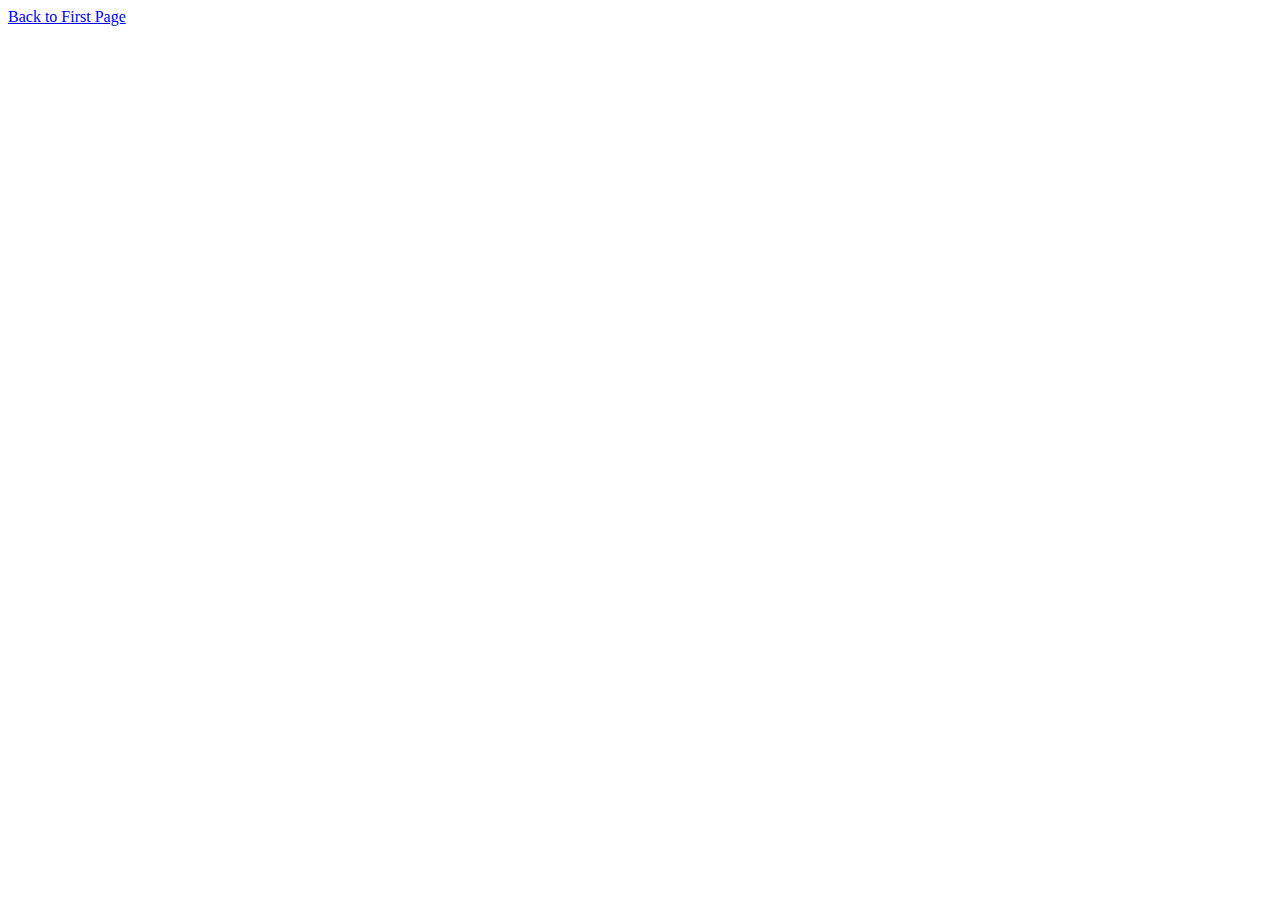
==== second.html @ 8e1edd81 "learn about html" ====
<!DOCTYPE html>
<html lang="en">
<head>
    <meta charset="UTF-8">
    <meta name="viewport" content="width=device-width, initial-scale=1.0">
    <title>Second Page</title>
</head>

<body>

    <a href="index.html">Back to First Page </a>
    
</body>
</html>
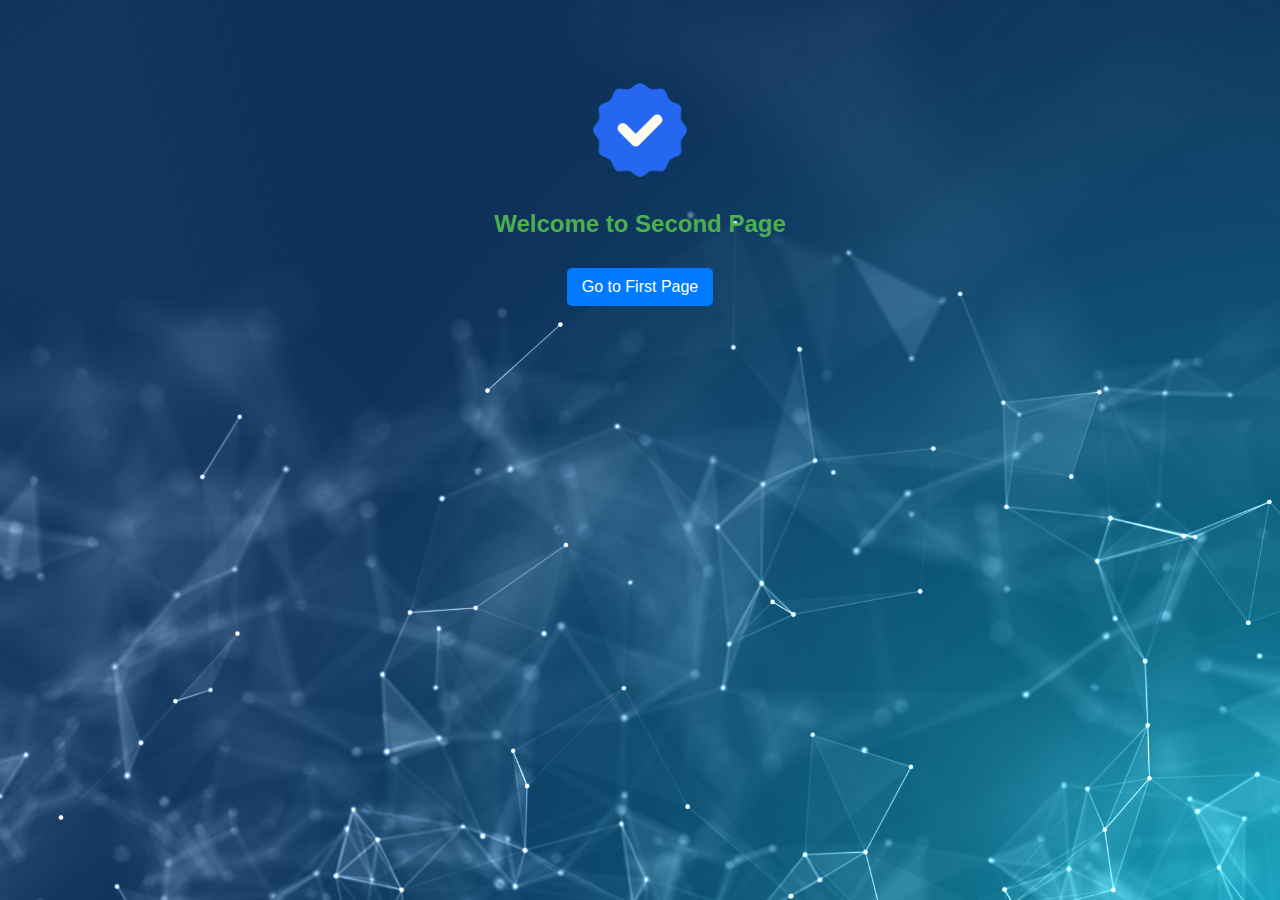
==== commit bee8a891: "update" ====
--- a/second.html
+++ b/second.html
@@ -5,10 +5,65 @@
     <meta name="viewport" content="width=device-width, initial-scale=1.0">
     <title>Second Page</title>
 </head>
+<body>
+    
+    <img src="./images/checklist.png" alt="this is a checklist" />
+    <h1>Welcome to Second Page </h1>
+    
+    <a href="index.html">Go to First Page</a>
+    
+   
 
-<body>
+</body>
+</html>
 
-    <a href="index.html">Back to First Page </a>
-    
-</body>
-</html>+    <style>
+
+        * {
+            margin: 0;
+            padding: 0;
+            box-sizing: border-box;
+        }
+
+        body {
+            font-family: 'Arial', sans-serif;
+            background:url(./images/background.jpg);
+            background-size: cover;
+            background-repeat: no-repeat;
+            padding: 80px;
+            display: flex;
+            flex-direction: column;
+            align-items: center;
+        }
+
+        h1 {
+            font-size: 1.5rem;
+            color: #4CAF50;
+            margin-bottom: 30px;
+            text-align: center;
+        }
+
+        img {
+            width: 100px;
+            height: 100px;
+            margin-bottom: 30px;
+            
+        }
+
+        a {
+            text-decoration: none;
+            color: #ffffff;
+            background-color: #007BFF;
+            padding: 10px 15px;
+            border-radius: 5px;
+            font-size: 1rem;
+            margin-bottom: 20px;
+            transition: background-color 0.4s ease;
+        }
+
+        a:hover {
+            background-color: #0056b3;
+        }
+
+
+        /* Thank You Eng Mohammad */